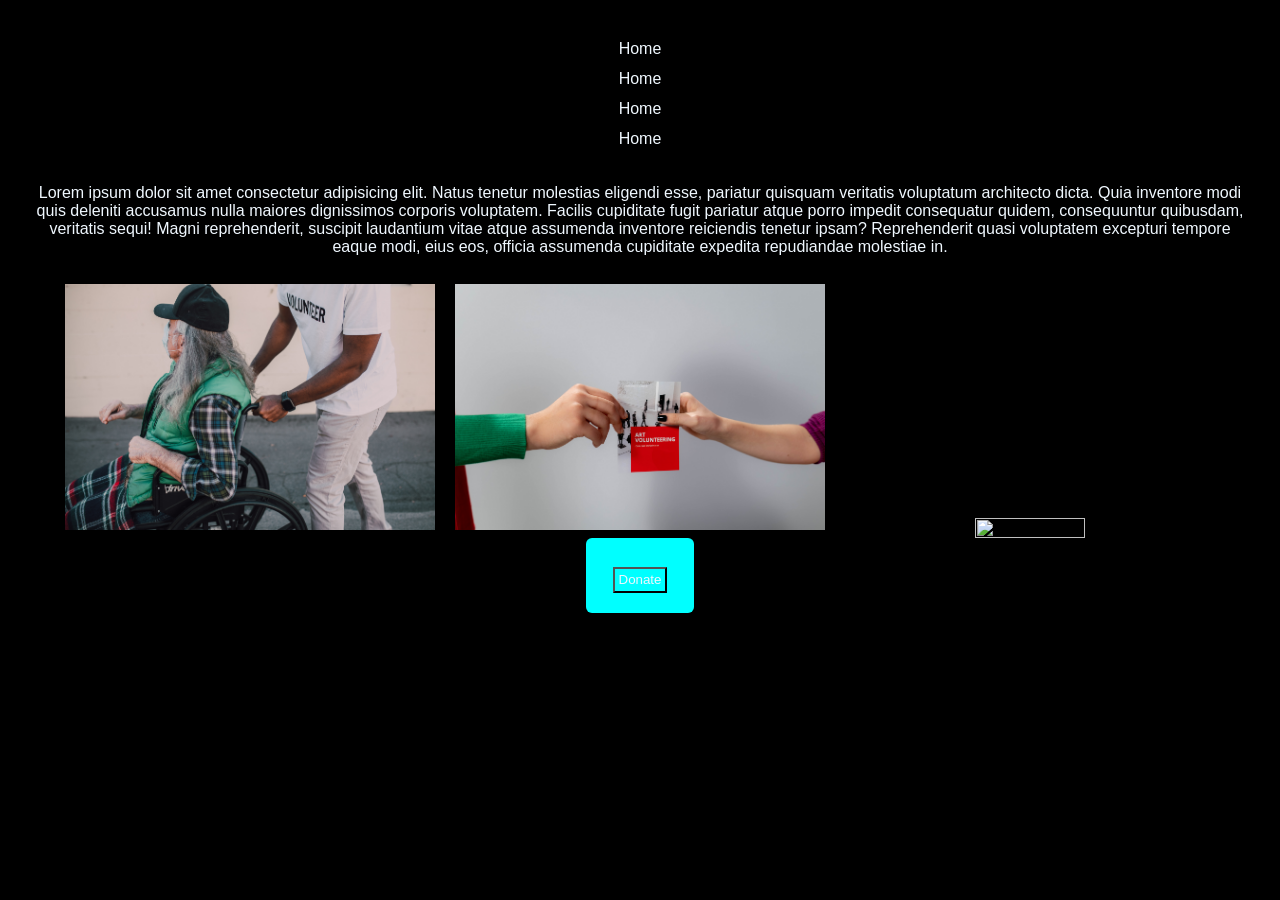
==== index.html @ 071aa485 "index file updated" ====
<!DOCTYPE html>
<html lang="en">
<head>
    <meta charset="UTF-8">
    <meta http-equiv="X-UA-Compatible" content="IE=edge">
    <meta name="viewport" content="width=device-width, initial-scale=1.0">
    <link rel="stylesheet" href="/styles.css">
    <title>Donate!!</title>
</head>
<body>
   <section class="navabr">
       <div >
            <div>Home</div>
            <div>Home</div>
            <div>Home</div>
            <div>Home</div>
       </div>
   </section>
    <div>
        <p>Lorem ipsum dolor sit amet consectetur adipisicing elit. Natus tenetur molestias eligendi esse, pariatur quisquam veritatis voluptatum architecto dicta. Quia inventore modi quis deleniti accusamus nulla maiores dignissimos corporis voluptatem. Facilis cupiditate fugit pariatur atque porro impedit consequatur quidem, consequuntur quibusdam, veritatis sequi! Magni reprehenderit, suscipit laudantium vitae atque assumenda inventore reiciendis tenetur ipsam? Reprehenderit quasi voluptatem excepturi tempore eaque modi, eius eos, officia assumenda cupiditate expedita repudiandae molestiae in.</p>
    </div>
    <div>
        <img src="/images/pexels-rodnae-productions-6646975.jpg" alt="" height="80%" width="30%">
        <img src="/images/pexels-cottonbro-6565754.jpg" alt=""height="80%" width="30%">
        <img src="/images/pexels-rodnae-productions-6647060.jpg" alt="" height="80%" width="30%">
    </div>
    <div><a href=""><button>Donate</button></a></div>
</body>
</html>
---- styles.css ----
* {
  font-family: Arial, Helvetica, sans-serif;
  text-align: center;
  background-color: black;
  color: aliceblue;
  padding: 0.25em;
  margin: 0.25em;
}
/* img{
   border: 2px solid white; 
} */
button {
  background-color: aqua;
}
a {
  padding: 1em;
  border-radius: 0.25em;
  color: black;
  text-decoration: none;
  background-color: aqua;
  font-size: x-large;
  font-weight: 700;
}
.navbar div{
  align-items: flex-start; 
  justify-content: space-around;
}
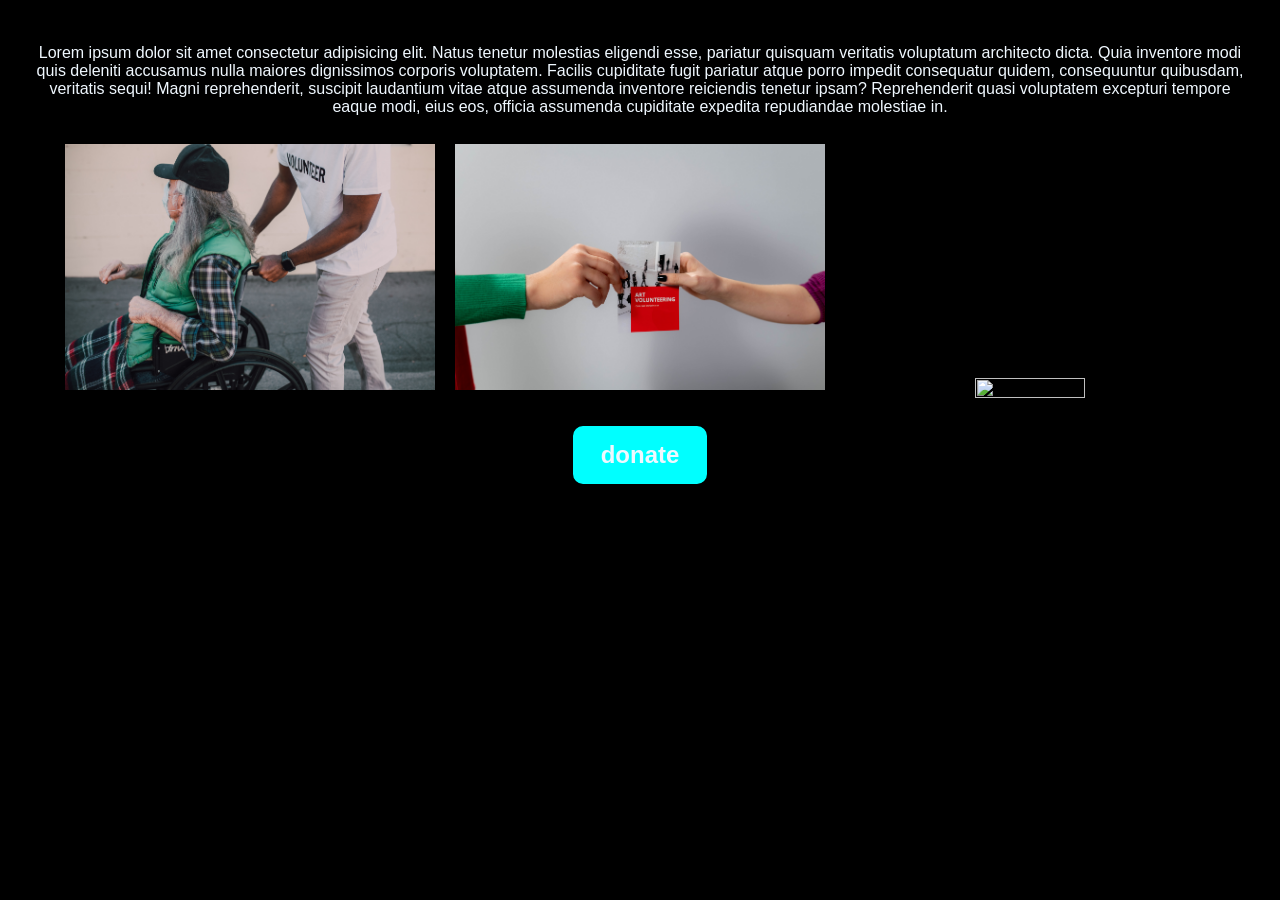
==== commit 1d932be9: "__" ====
--- a/index.html
+++ b/index.html
@@ -4,26 +4,21 @@
     <meta charset="UTF-8">
     <meta http-equiv="X-UA-Compatible" content="IE=edge">
     <meta name="viewport" content="width=device-width, initial-scale=1.0">
-    <link rel="stylesheet" href="/styles.css">
+    <link rel="stylesheet" href="styles.css">
     <title>Donate!!</title>
 </head>
 <body>
    <section class="navabr">
-       <div >
-            <div>Home</div>
-            <div>Home</div>
-            <div>Home</div>
-            <div>Home</div>
-       </div>
+      
    </section>
     <div>
         <p>Lorem ipsum dolor sit amet consectetur adipisicing elit. Natus tenetur molestias eligendi esse, pariatur quisquam veritatis voluptatum architecto dicta. Quia inventore modi quis deleniti accusamus nulla maiores dignissimos corporis voluptatem. Facilis cupiditate fugit pariatur atque porro impedit consequatur quidem, consequuntur quibusdam, veritatis sequi! Magni reprehenderit, suscipit laudantium vitae atque assumenda inventore reiciendis tenetur ipsam? Reprehenderit quasi voluptatem excepturi tempore eaque modi, eius eos, officia assumenda cupiditate expedita repudiandae molestiae in.</p>
     </div>
-    <div>
-        <img src="/images/pexels-rodnae-productions-6646975.jpg" alt="" height="80%" width="30%">
-        <img src="/images/pexels-cottonbro-6565754.jpg" alt=""height="80%" width="30%">
-        <img src="/images/pexels-rodnae-productions-6647060.jpg" alt="" height="80%" width="30%">
+    <div class="">
+        <img src="images/pexels-rodnae-productions-6646975.jpg" alt="" height="80%" width="30%">
+        <img src="images/pexels-cottonbro-6565754.jpg" alt=""height="80%" width="30%">
+        <img src="images/pexels-rodnae-productions-6647060.jpg" alt="" height="80%" width="30%">
     </div>
-    <div><a href=""><button>Donate</button></a></div>
+    <div><button><a href="">donate</a></button</div>
 </body>
-</html>+</html>
--- a/styles.css
+++ b/styles.css
@@ -11,13 +11,14 @@
 } */
 button {
   background-color: aqua;
+  padding: 1em;
+  border-radius: 0.75em;
+  border: 2px solid aqua;
+  color: black;
 }
 a {
-  padding: 1em;
-  border-radius: 0.25em;
-  color: black;
   text-decoration: none;
-  background-color: aqua;
+  background-color: inherit;
   font-size: x-large;
   font-weight: 700;
 }
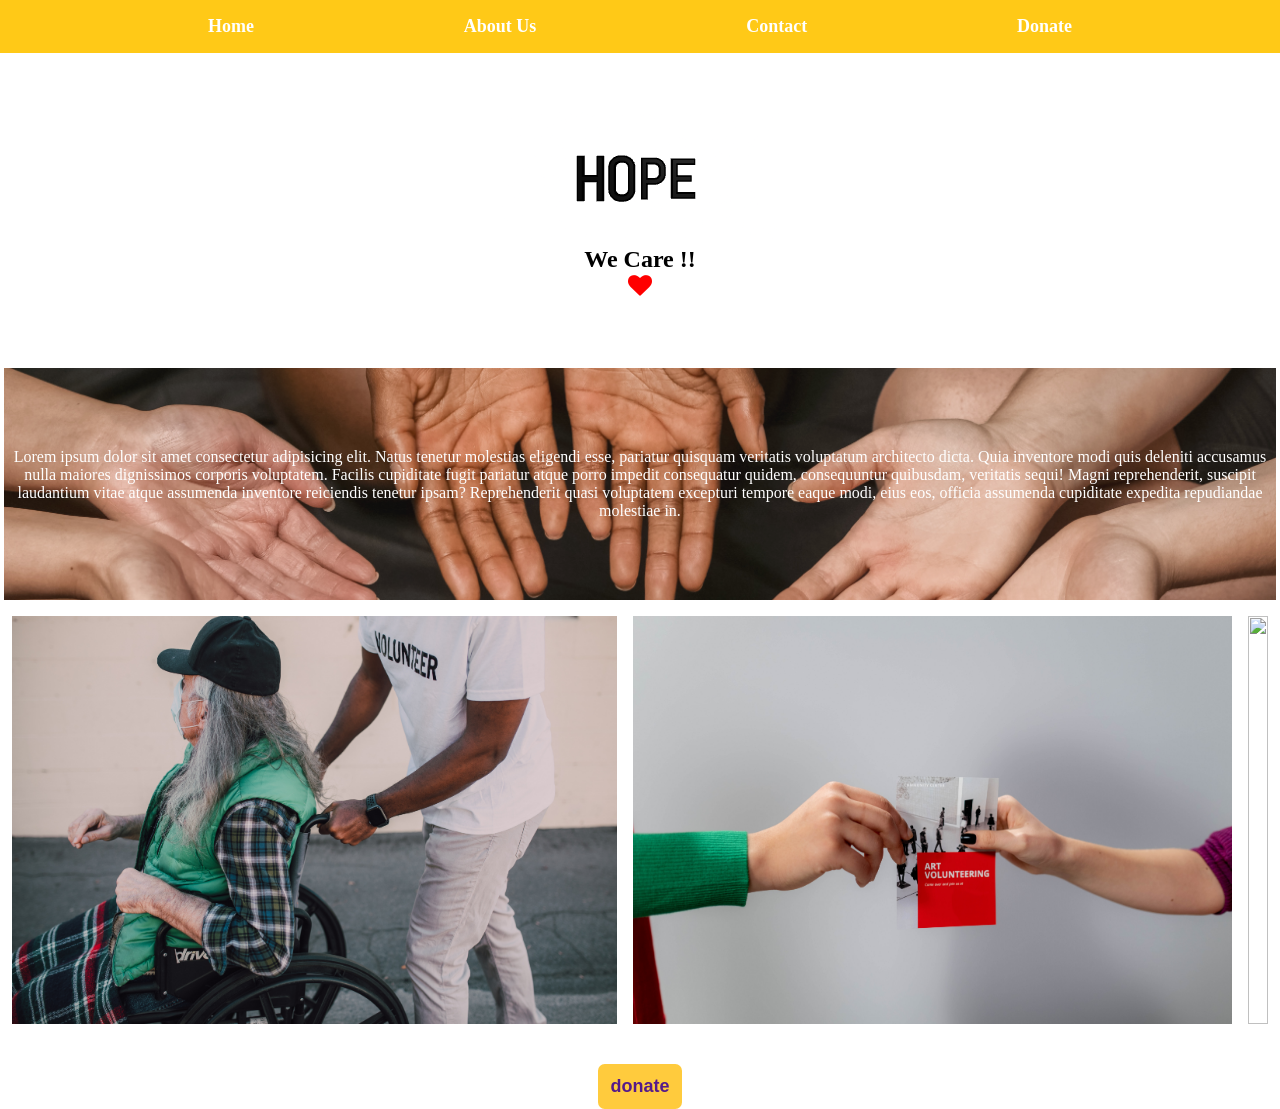
==== commit 8b651de3: "gifs added" ====
--- a/index.html
+++ b/index.html
@@ -5,20 +5,42 @@
     <meta http-equiv="X-UA-Compatible" content="IE=edge">
     <meta name="viewport" content="width=device-width, initial-scale=1.0">
     <link rel="stylesheet" href="styles.css">
-    <title>Donate!!</title>
+    <link rel="shortcut icon" href="images/favicon.ico" type="image/x-icon">
+    <link rel="stylesheet" href="https://cdnjs.cloudflare.com/ajax/libs/font-awesome/4.7.0/css/font-awesome.min.css">
+    <title>HOPE || Old Age Home </title>
 </head>
 <body>
-   <section class="navabr">
-      
+   <section class="navbar">
+       <nav>
+           <ul>
+               <li><a href="#home">Home</a></li>
+               <li><a href="#about">About Us </a></li>
+               <li><a href="#contact">Contact</a></li>
+               <li><a href="#donate">Donate</a></li>
+           </ul>
+       </nav>
    </section>
-    <div>
-        <p>Lorem ipsum dolor sit amet consectetur adipisicing elit. Natus tenetur molestias eligendi esse, pariatur quisquam veritatis voluptatum architecto dicta. Quia inventore modi quis deleniti accusamus nulla maiores dignissimos corporis voluptatem. Facilis cupiditate fugit pariatur atque porro impedit consequatur quidem, consequuntur quibusdam, veritatis sequi! Magni reprehenderit, suscipit laudantium vitae atque assumenda inventore reiciendis tenetur ipsam? Reprehenderit quasi voluptatem excepturi tempore eaque modi, eius eos, officia assumenda cupiditate expedita repudiandae molestiae in.</p>
+  
+   <section id="home">
+    <div style="padding: 7em 3em 3em 3em; align-items: center;">
+        <h1><img src="images/3D Text-1.1s-279px.gif" alt=""></h1>
+    <h1>We Care !! <br><i class="fa fa-heart fa-beat" style="font-size:2em px;color:red"></i> </h1>
     </div>
-    <div class="">
-        <img src="images/pexels-rodnae-productions-6646975.jpg" alt="" height="80%" width="30%">
-        <img src="images/pexels-cottonbro-6565754.jpg" alt=""height="80%" width="30%">
-        <img src="images/pexels-rodnae-productions-6647060.jpg" alt="" height="80%" width="30%">
-    </div>
-    <div><button><a href="">donate</a></button</div>
+   </section>
+    <section  id="about">
+        <p style="padding:5em 0em;" id="abt_content">Lorem ipsum dolor sit amet consectetur adipisicing elit. Natus tenetur molestias eligendi esse, pariatur quisquam veritatis voluptatum architecto dicta. Quia inventore modi quis deleniti accusamus nulla maiores dignissimos corporis voluptatem. Facilis cupiditate fugit pariatur atque porro impedit consequatur quidem, consequuntur quibusdam, veritatis sequi! Magni reprehenderit, suscipit laudantium vitae atque assumenda inventore reiciendis tenetur ipsam? Reprehenderit quasi voluptatem excepturi tempore eaque modi, eius eos, officia assumenda cupiditate expedita repudiandae molestiae in.</p>
+    </section>
+    <section class="images">
+        <div>
+            <img src="images/pexels-rodnae-productions-6646975.jpg" alt="" height="100%" width="100%">
+        </div>
+        <div>
+            <img src="images/pexels-cottonbro-6565754.jpg" alt=""height="100%" width="100%">
+        </div>
+        <div>
+            <img src="images/pexels-rodnae-productions-6647060.jpg" alt="" height="100%" width="100%">
+        </div>
+    </section>
+    <section id="donate"><button><a href="">donate</a></button</section>
 </body>
 </html>
--- a/styles.css
+++ b/styles.css
@@ -1,28 +1,101 @@
 * {
-  font-family: Arial, Helvetica, sans-serif;
+  margin: 0;
+  padding: 0;
   text-align: center;
-  background-color: black;
-  color: aliceblue;
-  padding: 0.25em;
-  margin: 0.25em;
 }
-/* img{
-   border: 2px solid white; 
-} */
+.navbar {
+  width: 100%;
+  position: fixed;
+  background-color: rgb(255, 201, 23);
+  z-index: 1;
+}
+nav ul {
+  display: flex;
+  flex-direction: row;
+  list-style: none;
+  justify-content: space-evenly;
+  padding: 1em;
+}
+nav ul li a {
+  font-size: large;
+  margin: 1em;
+  color: white;
+}
+nav ul li a:hover,:active{
+  color: black;
+}
 button {
-  background-color: aqua;
-  padding: 1em;
-  border-radius: 0.75em;
-  border: 2px solid aqua;
+  background-color: #ffcb3d;
+  padding: 0.75em;
+  border-radius: 0.5em;
+  border: 2px solid #ffcb3d;
   color: black;
 }
 a {
   text-decoration: none;
   background-color: inherit;
-  font-size: x-large;
+  font-size: large;
   font-weight: 700;
+  padding: 0;
 }
-.navbar div{
-  align-items: flex-start; 
-  justify-content: space-around;
+#about {
+  padding: 0.25em;
+  margin-top: 1em;
+}
+.images {
+  display: flex;
+  flex-direction: row;
+  margin: 0.25em;
+}
+.images div {
+  margin: 0.5em;
+}
+#abt_content {
+  background: url(images/pexels-kindel-media-7298844.jpg) no-repeat;
+  background-position: center;
+  background-size: cover;
+  color: white;
+  opacity: 0.95;
+  z-index: 0;
+}
+#donate {
+  margin-top: 2em;
+}
+@media (max-width: 600px) {
+  .images {
+    flex-direction: column;
+  }
+  nav ul li a {
+    font-size: small;
+  }
+}
+ /* Animations */
+ .fa-beat {
+  animation:fa-beat 5s ease infinite;
+}
+@keyframes fa-beat {
+  0% {
+    transform:scale(1);
+  }
+  5% {
+    transform:scale(1.25);
+  }
+  20% {
+    transform:scale(1);
+  }
+  30% {
+    transform:scale(1);
+  }
+  35% {
+    transform:scale(1.25);
+  }
+  50% {
+    transform:scale(1);
+  }
+  55% {
+    transform:scale(1.25);
+  }
+  70% {
+    transform:scale(1);
+  }
 }
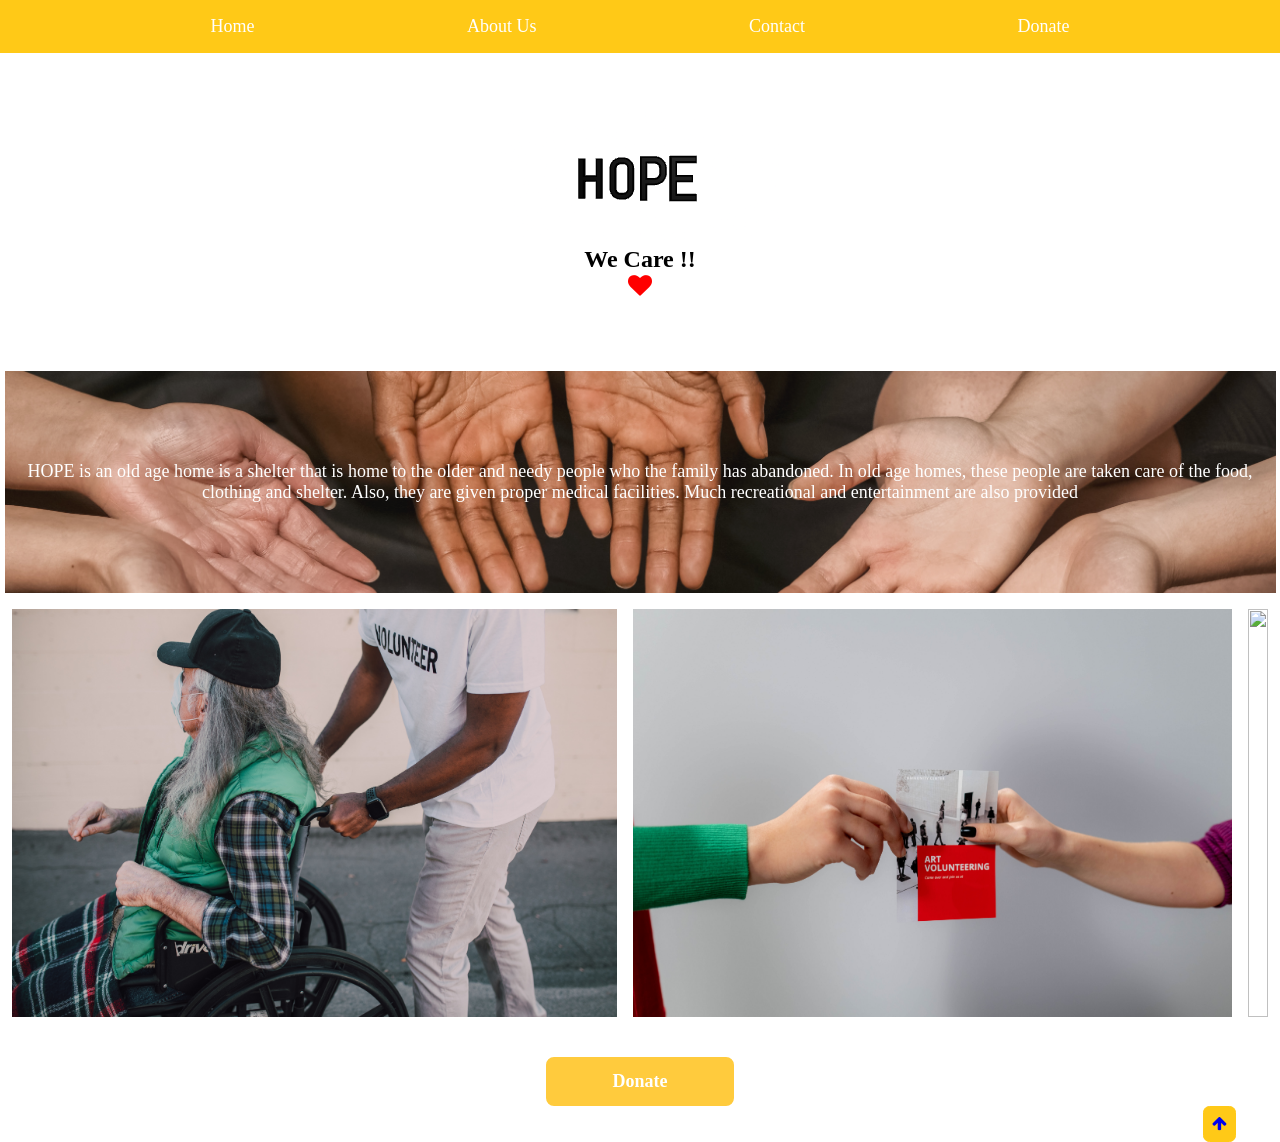
==== commit a69e6059: "srcoll button added" ====
--- a/index.html
+++ b/index.html
@@ -1,46 +1,82 @@
 <!DOCTYPE html>
 <html lang="en">
-<head>
-    <meta charset="UTF-8">
-    <meta http-equiv="X-UA-Compatible" content="IE=edge">
-    <meta name="viewport" content="width=device-width, initial-scale=1.0">
-    <link rel="stylesheet" href="styles.css">
-    <link rel="shortcut icon" href="images/favicon.ico" type="image/x-icon">
-    <link rel="stylesheet" href="https://cdnjs.cloudflare.com/ajax/libs/font-awesome/4.7.0/css/font-awesome.min.css">
-    <title>HOPE || Old Age Home </title>
-</head>
-<body>
-   <section class="navbar">
-       <nav>
-           <ul>
-               <li><a href="#home">Home</a></li>
-               <li><a href="#about">About Us </a></li>
-               <li><a href="#contact">Contact</a></li>
-               <li><a href="#donate">Donate</a></li>
-           </ul>
-       </nav>
-   </section>
-  
-   <section id="home">
-    <div style="padding: 7em 3em 3em 3em; align-items: center;">
-        <h1><img src="images/3D Text-1.1s-279px.gif" alt=""></h1>
-    <h1>We Care !! <br><i class="fa fa-heart fa-beat" style="font-size:2em px;color:red"></i> </h1>
-    </div>
-   </section>
-    <section  id="about">
-        <p style="padding:5em 0em;" id="abt_content">Lorem ipsum dolor sit amet consectetur adipisicing elit. Natus tenetur molestias eligendi esse, pariatur quisquam veritatis voluptatum architecto dicta. Quia inventore modi quis deleniti accusamus nulla maiores dignissimos corporis voluptatem. Facilis cupiditate fugit pariatur atque porro impedit consequatur quidem, consequuntur quibusdam, veritatis sequi! Magni reprehenderit, suscipit laudantium vitae atque assumenda inventore reiciendis tenetur ipsam? Reprehenderit quasi voluptatem excepturi tempore eaque modi, eius eos, officia assumenda cupiditate expedita repudiandae molestiae in.</p>
+  <head>
+    <meta charset="UTF-8" />
+    <meta http-equiv="X-UA-Compatible" content="IE=edge" />
+    <meta name="viewport" content="width=device-width, initial-scale=1.0" />
+    <link rel="stylesheet" href="styles.css" />
+    <link rel="shortcut icon" href="images/favicon.ico" type="image/x-icon" />
+    <link
+      rel="stylesheet"
+      href="https://cdnjs.cloudflare.com/ajax/libs/font-awesome/4.7.0/css/font-awesome.min.css"
+    />
+    <title>HOPE || Old Age Home</title>
+  </head>
+  <body>
+    <section id="navbar">
+      <nav>
+        <ul>
+          <li><a href="#home">Home</a></li>
+          <li><a href="#about">About Us </a></li>
+          <li><a href="#contact">Contact</a></li>
+          <li><a href="#donate">Donate</a></li>
+        </ul>
+      </nav>
+    </section>
+
+    <section id="home">
+      <div style="padding: 7em 3em 3em 3em; align-items: center">
+        <h1><img src="images/3D Text-1.1s-279px.gif" alt="" /></h1>
+        <h1>
+          We Care !! <br /><i
+            class="fa fa-heart fa-beat"
+            style="font-size: 2em px; color: red"
+          ></i>
+        </h1>
+      </div>
+    </section>
+    <section id="about">
+      <p style="padding: 5em 0em" id="abt_content">
+        HOPE is an old age home is a shelter that is home to the older and needy
+        people who the family has abandoned. In old age homes, these people are
+        taken care of the food, clothing and shelter. Also, they are given
+        proper medical facilities. Much recreational and entertainment are also
+        provided
+      </p>
     </section>
     <section class="images">
-        <div>
-            <img src="images/pexels-rodnae-productions-6646975.jpg" alt="" height="100%" width="100%">
-        </div>
-        <div>
-            <img src="images/pexels-cottonbro-6565754.jpg" alt=""height="100%" width="100%">
-        </div>
-        <div>
-            <img src="images/pexels-rodnae-productions-6647060.jpg" alt="" height="100%" width="100%">
-        </div>
+      <div>
+        <img
+          src="images/pexels-rodnae-productions-6646975.jpg"
+          alt=""
+          height="100%"
+          width="100%"
+        />
+      </div>
+      <div>
+        <img
+          src="images/pexels-cottonbro-6565754.jpg"
+          alt=""
+          height="100%"
+          width="100%"
+        />
+      </div>
+      <div>
+        <img
+          src="images/pexels-rodnae-productions-6647060.jpg"
+          alt=""
+          height="100%"
+          width="100%"
+        />
+      </div>
     </section>
-    <section id="donate"><button><a href="">donate</a></button</section>
-</body>
+    <section id="donate">
+     <div class="donate_btn">
+        <a href="">Donate</a>
+     </div>
+    </section>
+    <div>
+      <a href="#navbar" id="return-to-top"><i class="fa fa-arrow-up white"></i></a>
+    </div>
+  </body>
 </html>
--- a/styles.css
+++ b/styles.css
@@ -3,7 +3,7 @@
   padding: 0;
   text-align: center;
 }
-.navbar {
+#navbar {
   width: 100%;
   position: fixed;
   background-color: rgb(255, 201, 23);
@@ -17,21 +17,29 @@
   padding: 1em;
 }
 nav ul li a {
+  text-decoration: none;
   font-size: large;
   margin: 1em;
   color: white;
 }
-nav ul li a:hover,:active{
+nav ul li a:hover,
+:active {
   color: black;
 }
-button {
+#donate {
+  margin-top: 2em;
+  align-items: center;
+}
+#donate .donate_btn {
+  width: 10em;
+  margin: auto;
   background-color: #ffcb3d;
   padding: 0.75em;
   border-radius: 0.5em;
   border: 2px solid #ffcb3d;
-  color: black;
 }
-a {
+.donate_btn  a {
+  color: rgb(255, 255, 255);
   text-decoration: none;
   background-color: inherit;
   font-size: large;
@@ -41,6 +49,8 @@
 #about {
   padding: 0.25em;
   margin-top: 1em;
+  font-size: large;
+  font-weight: 500;
 }
 .images {
   display: flex;
@@ -58,10 +68,8 @@
   opacity: 0.95;
   z-index: 0;
 }
-#donate {
-  margin-top: 2em;
-}
-@media (max-width: 600px) {
+
+@media screen and (max-width: 600px) {
   .images {
     flex-direction: column;
   }
@@ -69,33 +77,41 @@
     font-size: small;
   }
 }
- /* Animations */
- .fa-beat {
-  animation:fa-beat 5s ease infinite;
+#return-to-top{
+  position: absolute;
+  left: 94%;
+  border: 1px solid rgb(255, 201, 23);
+  padding: .5em;
+  border-radius: 0.4em;
+  background: rgb(255, 201, 23);
+}
+/* Animations */
+.fa-beat {
+  animation: fa-beat 5s ease infinite;
 }
 @keyframes fa-beat {
   0% {
-    transform:scale(1);
+    transform: scale(1);
   }
   5% {
-    transform:scale(1.25);
+    transform: scale(1.25);
   }
   20% {
-    transform:scale(1);
+    transform: scale(1);
   }
   30% {
-    transform:scale(1);
+    transform: scale(1);
   }
   35% {
-    transform:scale(1.25);
+    transform: scale(1.25);
   }
   50% {
-    transform:scale(1);
+    transform: scale(1);
   }
   55% {
-    transform:scale(1.25);
+    transform: scale(1.25);
   }
   70% {
-    transform:scale(1);
+    transform: scale(1);
   }
-}+}
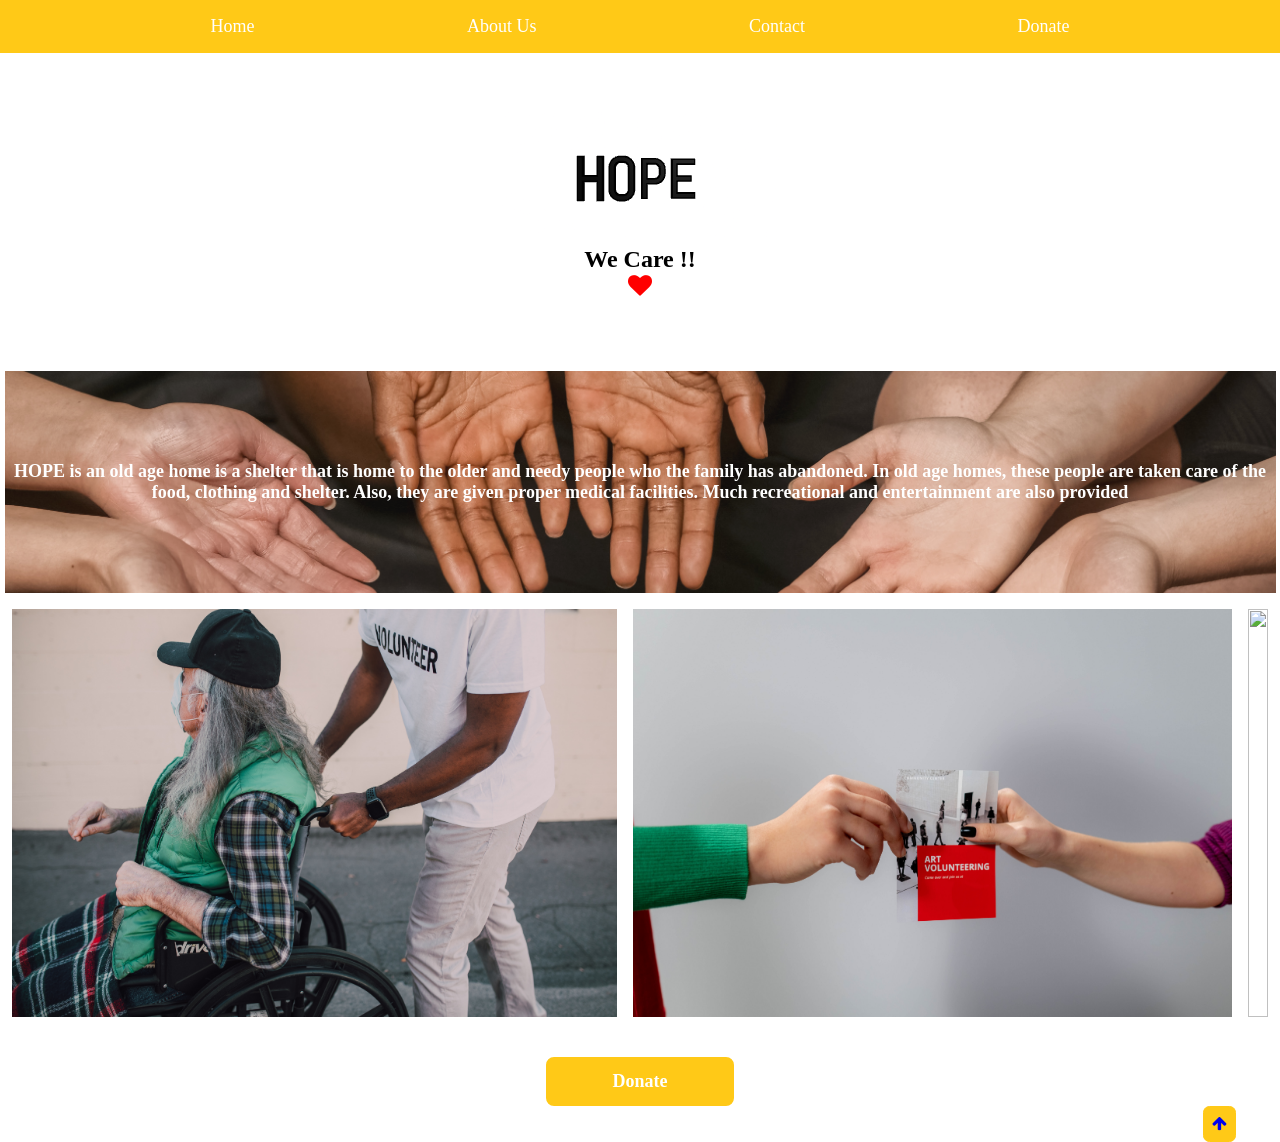
==== commit a382093b: "btn updated" ====
--- a/index.html
+++ b/index.html
@@ -23,7 +23,6 @@
         </ul>
       </nav>
     </section>
-
     <section id="home">
       <div style="padding: 7em 3em 3em 3em; align-items: center">
         <h1><img src="images/3D Text-1.1s-279px.gif" alt="" /></h1>
@@ -71,12 +70,14 @@
       </div>
     </section>
     <section id="donate">
-     <div class="donate_btn">
+      <div class="donate_btn">
         <a href="">Donate</a>
-     </div>
+      </div>
     </section>
     <div>
-      <a href="#navbar" id="return-to-top"><i class="fa fa-arrow-up white"></i></a>
+      <a href="#navbar" id="return-to-top"
+        ><i class="fa fa-arrow-up white"></i
+      ></a>
     </div>
   </body>
 </html>
--- a/styles.css
+++ b/styles.css
@@ -33,10 +33,10 @@
 #donate .donate_btn {
   width: 10em;
   margin: auto;
-  background-color: #ffcb3d;
+  background-color: rgb(255, 201, 23);
   padding: 0.75em;
   border-radius: 0.5em;
-  border: 2px solid #ffcb3d;
+  border: 2px solid rgb(255, 201, 23);
 }
 .donate_btn  a {
   color: rgb(255, 255, 255);
@@ -50,7 +50,7 @@
   padding: 0.25em;
   margin-top: 1em;
   font-size: large;
-  font-weight: 500;
+  font-weight: 600;
 }
 .images {
   display: flex;
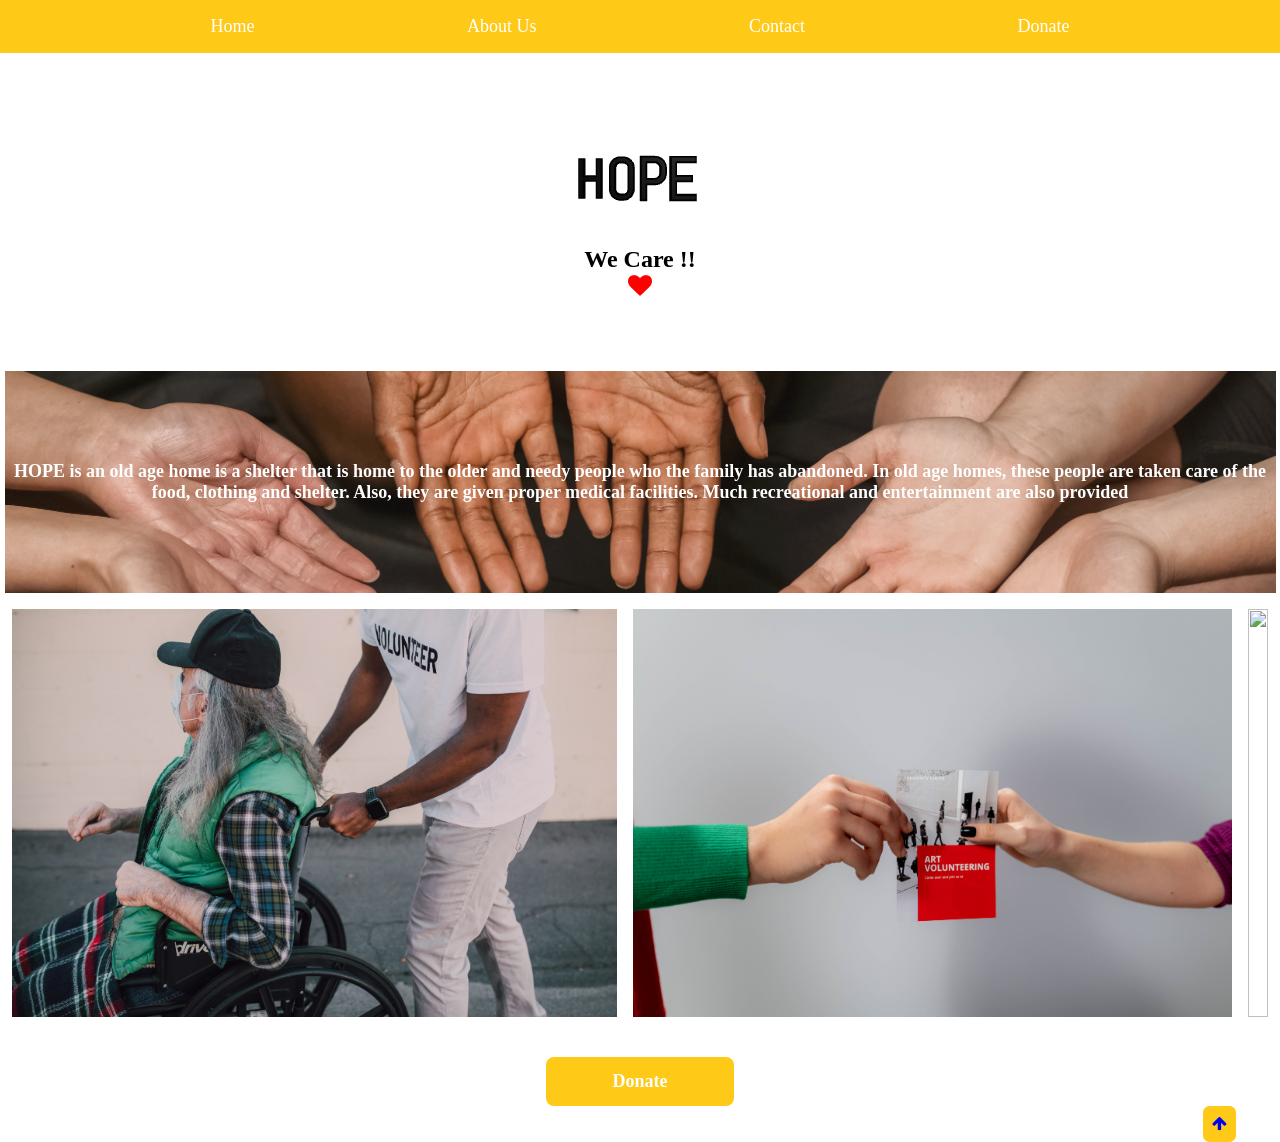
==== commit c0b97a3c: "Update index.html" ====
--- a/index.html
+++ b/index.html
@@ -75,7 +75,7 @@
       </div>
     </section>
     <div>
-      <a href="#navbar" id="return-to-top"
+      <a href="#home" id="return-to-top"
         ><i class="fa fa-arrow-up white"></i
       ></a>
     </div>
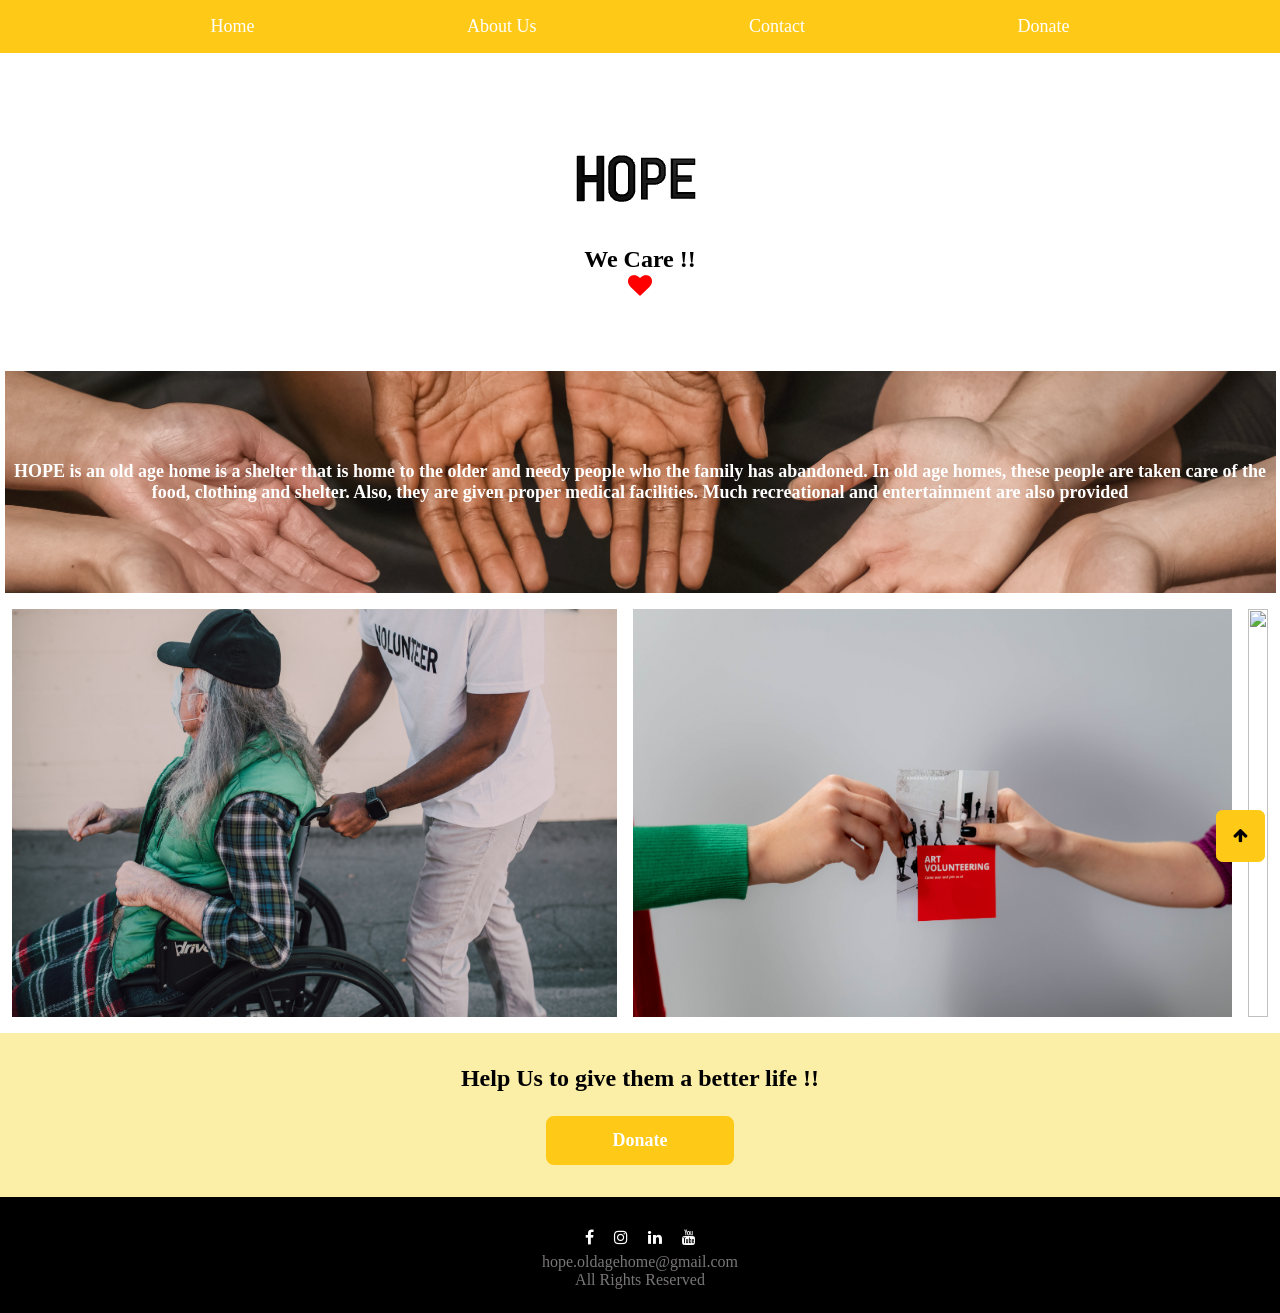
==== commit ba3cd34a: "Ui inmproved" ====
--- a/index.html
+++ b/index.html
@@ -70,6 +70,7 @@
       </div>
     </section>
     <section id="donate">
+        <h1>Help Us to give them a better life !!</h1>
       <div class="donate_btn">
         <a href="">Donate</a>
       </div>
@@ -79,5 +80,13 @@
         ><i class="fa fa-arrow-up white"></i
       ></a>
     </div>
+    <footer id="contact">
+        <i class="fa fa-facebook icons"></i>
+        <i class="fa fa-instagram icons"></i>
+        <i class="fa fa-linkedin icons"></i>
+        <i class="fa fa-youtube icons"></i>
+        <p>hope.oldagehome@gmail.com<p>
+        <p>All Rights Reserved<p>
+    </footer>
   </body>
 </html>
--- a/styles.css
+++ b/styles.css
@@ -27,8 +27,13 @@
   color: black;
 }
 #donate {
-  margin-top: 2em;
+  margin-top: 0.5em;
+  padding: 2em;
   align-items: center;
+  background-color: #f8dd4e80;
+}
+#donate h1 {
+  margin-bottom: 1em;
 }
 #donate .donate_btn {
   width: 10em;
@@ -38,7 +43,7 @@
   border-radius: 0.5em;
   border: 2px solid rgb(255, 201, 23);
 }
-.donate_btn  a {
+.donate_btn a {
   color: rgb(255, 255, 255);
   text-decoration: none;
   background-color: inherit;
@@ -68,7 +73,32 @@
   opacity: 0.95;
   z-index: 0;
 }
-
+#contact {
+  margin-top: 0em;
+  background: black;
+  height: 10%;
+  padding: 1.5em;
+  color: rgba(133, 130, 130, 0.911);
+  font-weight: 200;
+}
+.icons{
+  font-size: medium;
+  margin: 0.5em;
+  color:white;
+}
+#return-to-top {
+  margin-top: 0em;
+  left: 95%;
+  position: fixed;
+  z-index: 1;
+  top: 90%;
+  border: 1px solid rgb(255, 201, 23);
+  padding: 1em;
+  border-radius: 0.4em;
+  background: rgb(255, 201, 23);
+  color: black;
+}
+/* Media Querries */
 @media screen and (max-width: 600px) {
   .images {
     flex-direction: column;
@@ -76,14 +106,10 @@
   nav ul li a {
     font-size: small;
   }
-}
-#return-to-top{
-  position: absolute;
-  left: 94%;
-  border: 1px solid rgb(255, 201, 23);
-  padding: .5em;
-  border-radius: 0.4em;
-  background: rgb(255, 201, 23);
+  #return-to-top{
+    left:85%;
+    padding: 0.75em;
+  }
 }
 /* Animations */
 .fa-beat {
